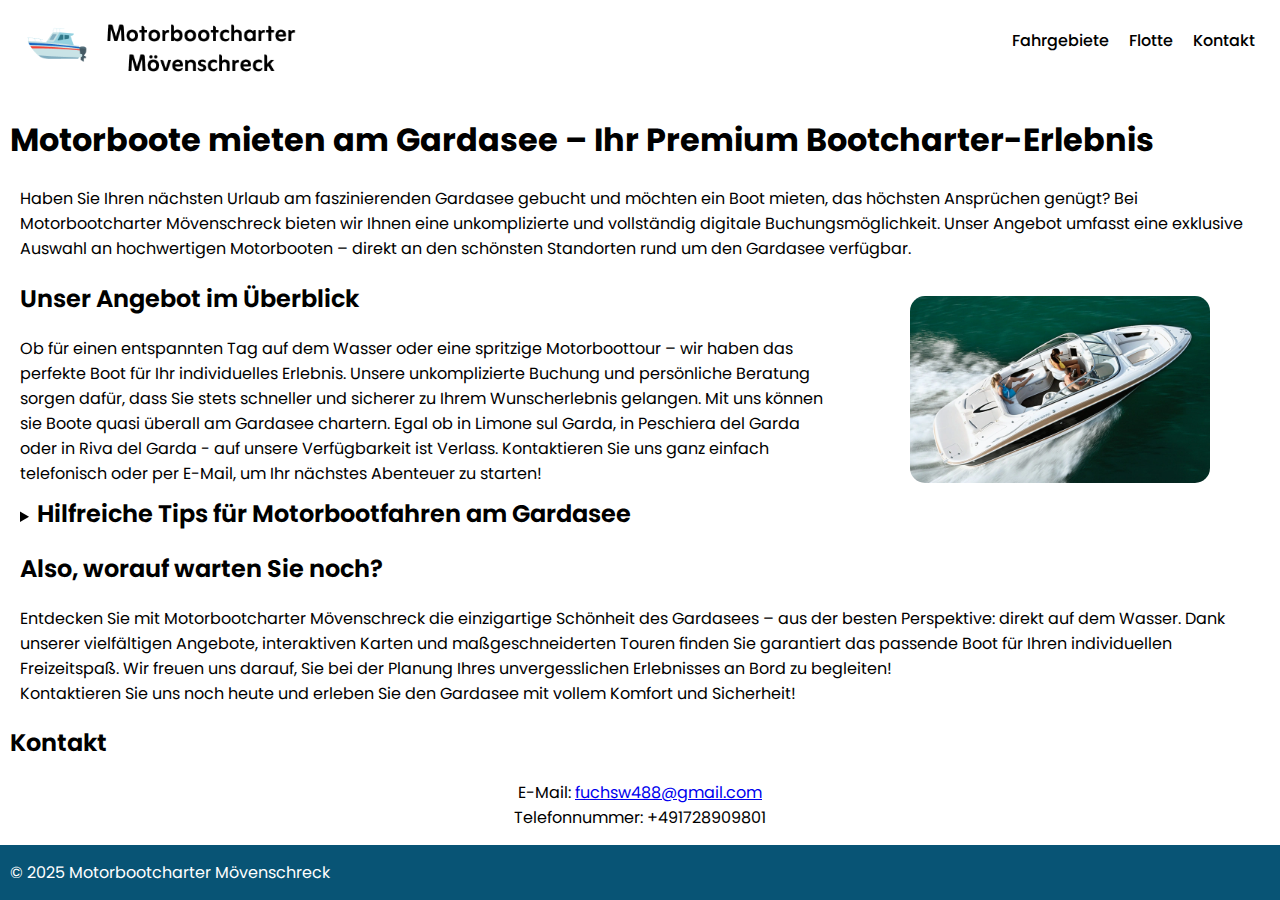
==== gardasee-boot-mieten/index.html @ cd822a8d "now includes lake garda page" ====
<!DOCTYPE html>
<html lang="de">

<head>
    <meta charset="UTF-8">
    <meta name="viewport" content="width=device-width, initial-scale=1.0">
    <meta name="description"
        content="Mieten Sie Ihr Motorboot am Gardasee mit Motorbootcharter Mövenschreck – unkomplizierte Buchung, exklusive Boote & Top-Standorte. Jetzt reservieren!">
    <meta name="keywords"
        content="Motorboot mieten Gardasee, Bootcharter Gardasee, Motorbootverleih Gardasee, Boot mieten am Gardasee">
    <meta name="author" content="Motorbootcharter Mövenschreck">
    <title>Motorboote chartern am Gardasee - Premium Erlebnis</title>
    <link rel="stylesheet" href="../style.css">
    <style>
        section:has(.col) {
            display: grid;
            grid-template-columns: 2fr 1fr;
            align-content: center;
            padding-bottom: 10px;
        }

        section .col img {
            max-width: 300px;
            border-radius: 15px;
            margin-top: 35px;
        }

        summary h2 {
            display: inline;
        }
    </style>
    <script type="application/ld+json">
        {
          "@context": "https://schema.org",
          "@type": "BoatRental",
          "name": "Motorbootcharter Mövenschreck",
          "address": {
            "@type": "PostalAddress",
            "addressLocality": "Gardasee",
            "addressCountry": "IT"
          },
          "telephone": "+491728909801",
          "email": "fuchsw488@gmail.com",
          "url": "https://motorbootcharter-moevenschreck.netlify.app"
        }
        </script>

</head>

<body>
    <header>
        <nav>
            <img src="../assets/image.png" alt="" class="logo">
            <ul>
                <li><a href="../#fahrgebiete">Fahrgebiete</a></li>
                <li><a href="../#flotte">Flotte</a></li>
                <li><a href="../#kontakt">Kontakt</a></li>
            </ul>
        </nav>
    </header>

    <main>
        <h1>Motorboote mieten am Gardasee – Ihr Premium Bootcharter-Erlebnis</h1>

        <section>
            <p>Haben Sie Ihren nächsten Urlaub am faszinierenden Gardasee gebucht und möchten ein Boot mieten, das
                höchsten Ansprüchen genügt? Bei Motorbootcharter Mövenschreck bieten wir Ihnen eine unkomplizierte und
                vollständig digitale Buchungsmöglichkeit. Unser Angebot umfasst eine exklusive Auswahl an hochwertigen
                Motorbooten – direkt an den schönsten Standorten rund um den Gardasee verfügbar.</p>
        </section>

        <section>
            <div class="col">
                <h2>Unser Angebot im Überblick</h2>
                <p>Ob für einen entspannten Tag auf dem Wasser oder eine spritzige Motorboottour – wir haben das
                    perfekte
                    Boot für Ihr individuelles Erlebnis. Unsere unkomplizierte Buchung und persönliche
                    Beratung
                    sorgen dafür, dass Sie stets schneller und sicherer zu Ihrem Wunscherlebnis gelangen.
                    Mit uns können sie Boote quasi überall am Gardasee chartern. Egal ob in Limone sul Garda, in
                    Peschiera del Garda oder in Riva del Garda - auf unsere Verfügbarkeit ist Verlass. Kontaktieren
                    Sie
                    uns ganz einfach telefonisch oder per E-Mail, um Ihr nächstes Abenteuer zu starten!</p>
            </div>
            <div class="col">
                <div class="center">
                    <img src="../assets/images/boats/four winners h240/de2127b2234e.webp"
                        alt="Luxus Motorboot chartern am Gardasee – Modell Four Winners H240" loading="lazy">
                </div>
            </div>
        </section>

        <details style="padding-inline: 10px;">
            <summary>
                <h2>Hilfreiche Tips für Motorbootfahren am Gardasee</h2>
            </summary>
            <div>
                <h3>Fahrregeln und Kontrollen</h3>
                <p>
                    Für unsere Motorboote brauchen sie einen entsprechenden Führerschein. Neben den generellen
                    Schifffahrtsregeln gelten kommunale Vorschriften, insbesondere während der Sommersaison. Verschärfte
                    Kontrollen auf dem Wasser, besonders hinsichtlich Geschwindigkeitsübertretungen und
                    Alkoholkontrollen, sind zu erwarten. Alle notwendigen Dokumente wie Sportbootführerschein,
                    Bootszulassung und Versicherungs-Certificato müssen im Original mitgeführt werden. Zugelassene
                    Gebiete: Motorboote dürfen nur im südlichen Teil des Gardasees fahren. Der nördliche Teil ist für
                    Motorboote gesperrt. Die Grenze verläuft zwischen Corno di Reamol (Westufer nördlich von Limone) und
                    Galleria del Confine (Ostufer nördlich von Malcesine).
                </p>
                <h3>Abstände und Geschwindigkeiten</h3>
                <p>
                    Wasserfahrzeuge müssen einen Mindestabstand von 100 m zueinander einhalten. Der Mindestabstand zu
                    öffentlichen Linienfahrzeugen und Fahrzeugen der Berufsfischer beträgt ebenfalls 100 m.
                    Störgeräusche von mehr als 60 Dezibel in einer Entfernung von 20 Metern sind verboten. Segelboote
                    über 6 m Länge müssen mit Motorkraft in Häfen ein- und auslaufen. Höchstgeschwindigkeiten: 20 Knoten
                    bei Tag (15 Knoten im Golf von Salò), 5 Knoten bei Nacht und 3 Knoten beim Ein- und Auslaufen in
                    Häfen.
                </p>
                <h3>Schutzzonen:</h3>
                <p>
                    Motorboote und Segelboote mit einer Segelfläche von mehr als 4 m² müssen einen Mindestabstand von
                    300 m vom Ufer einhalten. Innerhalb von 300 m vom Ufer sind nur Ruder- und Tretboote, Surfbretter
                    sowie Segelboote mit einer Segelfläche kleiner als 4 m² erlaubt. In bestimmten Buchten und Zonen
                    gilt ein Mindestabstand von 150 m zum Ufer und eine Höchstgeschwindigkeit von 3 Knoten.
                </p>
            </div>
        </details>


        <section>
            <h2 style="padding-inline: 10px;">Also, worauf warten Sie noch?</h2>
            <p>Entdecken Sie mit Motorbootcharter Mövenschreck die einzigartige Schönheit des Gardasees – aus der besten
                Perspektive: direkt auf dem Wasser. Dank unserer vielfältigen Angebote, interaktiven Karten und
                maßgeschneiderten Touren finden Sie garantiert das passende Boot für Ihren individuellen Freizeitspaß.
                Wir freuen uns darauf, Sie bei der Planung Ihres unvergesslichen Erlebnisses an Bord zu begleiten!</p>
            <p>Kontaktieren Sie uns noch heute und erleben Sie den Gardasee mit vollem Komfort und Sicherheit!</p>
        </section>

        <section id="kontakt" class="kontakt">
            <h2>Kontakt</h2>
            <div class="center vertical">
                <p>E-Mail: <a href="mailto:fuchsw488@gmail.com">fuchsw488@gmail.com</a></p>
                <p>Telefonnummer: +491728909801</p>
            </div>
        </section>
    </main>

    <footer>
        <p>&copy; 2025 Motorbootcharter Mövenschreck</p>
    </footer>

</body>

</html>
---- style.css ----
@font-face {
    font-family: ZainBold;
    src: url(assets/fonts/Zain/Zain-Bold.ttf);
}

@font-face {
    font-family: Poppins;
    src: url(assets/fonts/Poppins/Poppins-VariableFont_wght.otf);
}

:root {
    --background-color: #FFFFFF;
    --text-color: #000000;
    --accent-color: #085475;
    --footer-bg: #085475;
    --footer-text: #ffffff;
}

body {
    height: 100dvh;
    width: calc(100% - 20px);
    font-family: Poppins, sans-serif;
    background-color: var(--background-color);
    color: var(--text-color);
    margin: 0;
    padding-inline: 10px;
}

p {
    padding: 0;
    margin: 0;
}

h2 {
    font-weight: 650;
}

h3 {
    font-weight: 500;
}

:is(h2, h3):hover {
    color: var(--accent-color);
}

.center {
    display: flex;
    justify-content: center;
    align-items: center;
    text-align: center;
}

.includes-gap {
    display: flex;
    gap: 10px;
}

.vertical {
    flex-direction: column;
}

section> :not(h2) {
    padding-inline: 10px;
}

header nav {
    display: flex;
    width: calc(100% - 30px);
    padding: 0px 15px 15px 15px;
    justify-content: space-between;
    align-items: center;
}

header nav :not(img) {
    display: none;
}

header nav .logo {
    height: 80px;
}

nav ul {
    list-style: none;
    display: flex;
    gap: 20px;
}

nav ul li a {
    text-decoration: none;
    color: var(--text-color);
    font-weight: 500;
}

nav ul li a:hover {
    color: var(--accent-color);
}

.hero {
    border-radius: 15px;
    background: url('assets/images/pexels-enginakyurt-2684375.webp') center/cover no-repeat;
    height: 320px;
    text-align: center;
    color: white;
    flex-direction: column;

}

a.cta-button {
    background-color: var(--accent-color);
    text-decoration: none;
    color: white;
    border: none;
    padding: 12px 24px;
    font-size: 18px;
    cursor: pointer;
    border-radius: 25px;
    font-family: Poppins, sans-serif;
    font-weight: 500;
}

a.cta-button:hover {
    background-color: #063a55;
}

.container {
    padding: 20px;
}

.grid {
    display: grid;
    grid-template-columns: repeat(auto-fit, minmax(250px, 1fr));
    gap: 20px;
}

.card {
    height: 200px;
    position: relative;
    background: none;
    padding: 10px;
    box-shadow: 0 0 6px rgba(0, 0, 0, 0.1);
    border-radius: 6px;
    font-size: 13px;
    color: white;
    overflow: hidden;
}

.card:hover {
    outline: var(--accent-color) 2px solid;
}

.card::before {
    content: "";
    position: absolute;
    top: -5px;
    left: -5px;
    width: calc(100% + 10px);
    height: calc(100% + 10px);
    filter: blur(2px) brightness(0.8);
    z-index: -1;
    background-size: cover;
}

.card .title {
    font-size: 24px;
    font-weight: 500;
}

#garda::before {
    background-image: url("./assets/images/pexels-lorenzo-160659027-30858298.webp");
}

#croatia::before {
    background-image: url("./assets/images/pexels-goran-vrakela-64248-245121.webp");
}

#upper-adria::before {
    background-image: url("./assets/images/pexels-chaitaastic-1796736.webp");
}

.boat {
    display: grid;
    grid-template-columns: 2fr 3fr;
}

.boat:hover h3 {
    font-weight: 550;
    color: var(--accent-color);
}

.boat .gallery {
    position: relative;
    border-radius: 15px;
    height: 180px;
    max-width: calc(100% - 10px);
}

.boat .gallery span {
    padding: 0;
    position: absolute;
    top: 0;
    left: 5%;
    display: none;
    z-index: 1;
    height: 180px;
    color: var(--accent-color);
}

.boat .gallery span.arrow-right {
    right: -170px;
}

.boat .gallery:hover span {
    display: flex;
}

.boat .gallery span i{
    overflow: hidden;
    height: 25px;
    font-size: 28px;
    aspect-ratio: 1;
    background-color: var(--background-color);
    border-radius: 100%;
}

.boat .gallery span i:hover{
    color: var(--background-color);
    background-color: var(--accent-color);
}

.boat .gallery img {
    position: absolute;
    top: 0;
    left: 0;
    border-radius: 15px;
    width: 100%;
    height: 100%;
    object-fit: cover;
    transition: transform 300ms ease, opacity 300ms ease;
    opacity: 0;
}

.boat .gallery img[data-index="0"] {
    opacity: 1;
}

.tree {
    --spacing: 1.5rem;
    --radius: 10px;
    padding-left: 0;
}

.tree li {
    display: block;
    position: relative;
}

.tree li li {
    padding-left: calc(2 * var(--spacing) - var(--radius) - 2px);
}

.tree ul {
    list-style-type: none;
    margin-left: calc(var(--radius) - var(--spacing));
    padding-left: 0;
}

.boat .price {
    justify-self: end;
    align-self: flex-end;
}

footer {
    background-color: var(--footer-bg);
    color: var(--footer-text);
    gap: 15px;
    padding: 15px;
    width: calc(100vw - 25px);
    margin-top: 15px;
    margin-inline: -15px;
}

footer a {
    color: white;
    text-decoration: none;
}

@media screen and (min-width: 768px) {
    header nav :not(img) {
        display: flex;
    }

    .boat-grid {
        display: grid;
        grid-template-columns: repeat(2, 1fr);
        gap: 15px;
    }

}
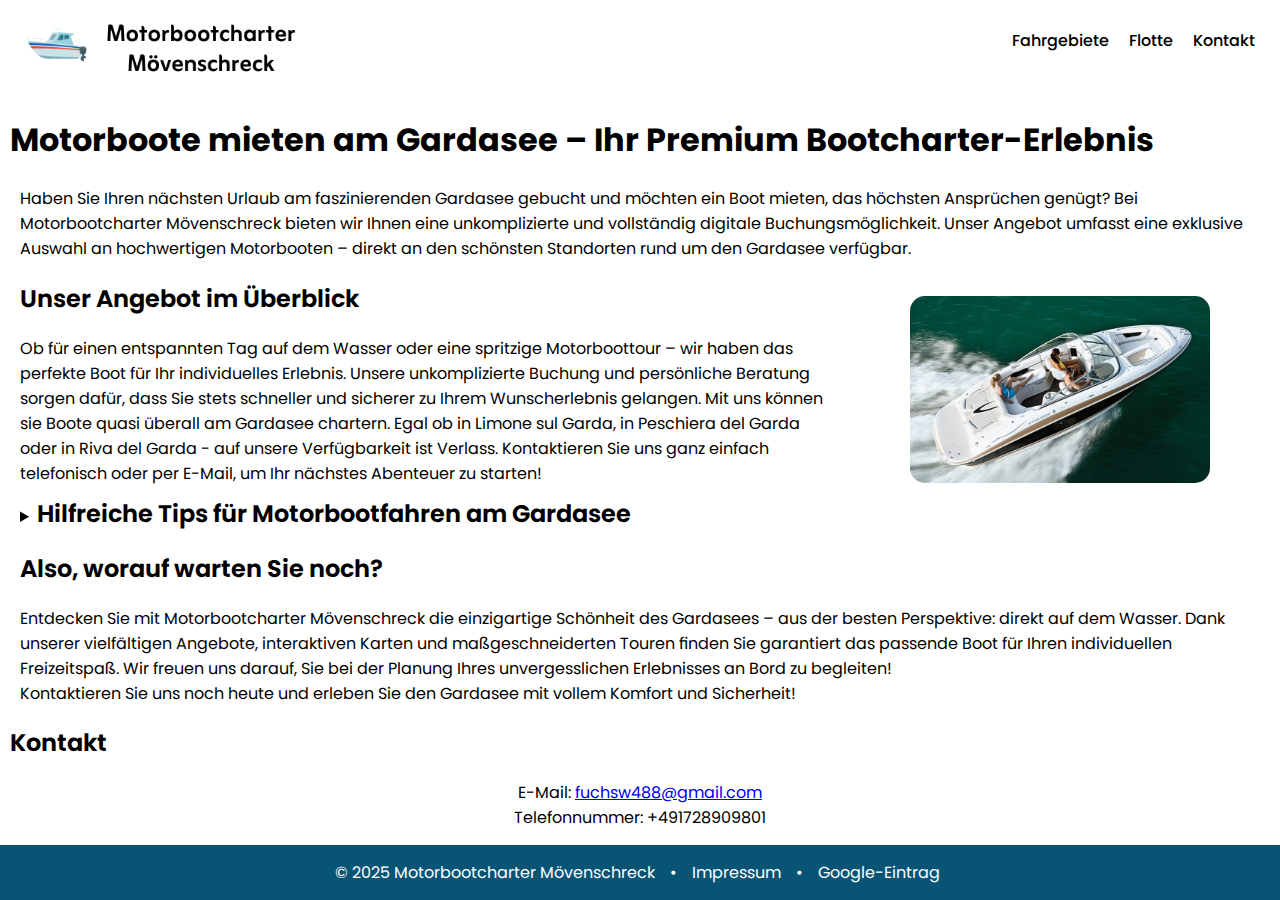
==== commit ede769a8: "updated footer" ====
--- a/gardasee-boot-mieten/index.html
+++ b/gardasee-boot-mieten/index.html
@@ -144,9 +144,14 @@
         </section>
     </main>
 
-    <footer>
+    <footer class="center">
         <p>&copy; 2025 Motorbootcharter Mövenschreck</p>
-    </footer>
+        <span>•</span>
+        <a href="../impressum/">Impressum</a>
+        <span>•</span>
+        <a href="https://maps.app.goo.gl/nbT737U7LCJaTWaC6">Google-Eintrag</a>
+      </footer>
+    
 
 </body>
 
